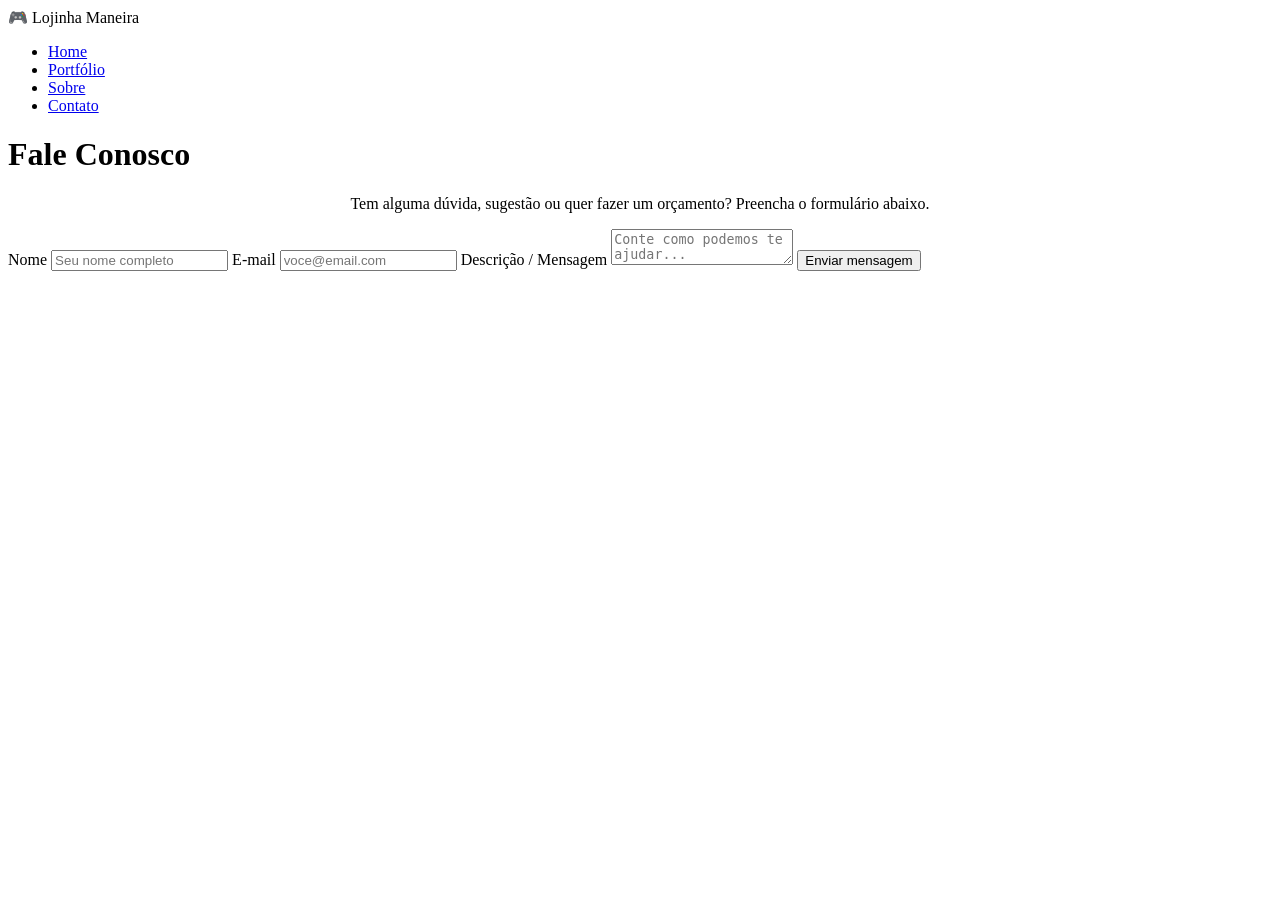
==== contato.html @ 3ac0679a "feat configurando o contato.html" ====
<!DOCTYPE html>
<html lang="pt-BR">
<head>
  <meta charset="UTF-8" />
  <meta name="viewport" content="width=device-width, initial-scale=1" />
  <title>Contato - Lojinha Maneira</title>
  <meta name="description" content="Entre em contato com a Lojinha Maneira. Tire dúvidas, faça pedidos ou envie sugestões." />
  <link rel="stylesheet" href="styles.css" />
</head>
<body>
  <nav class="navbar">
    <div class="logo">🎮 Lojinha Maneira</div>
    <ul class="nav-links">
      <li><a href="index.html">Home</a></li>
      <li><a href="portfolio.html">Portfólio</a></li>
      <li><a href="sobre.html">Sobre</a></li>
      <li><a href="contato.html">Contato</a></li>
    </ul>
  </nav>

  <main>
    <h1>Fale Conosco</h1>
    <p style="text-align:center">Tem alguma dúvida, sugestão ou quer fazer um orçamento? Preencha o formulário abaixo.</p>

    <form id="contact-form" class="form" novalidate>
      <label for="nome">Nome</label>
      <input type="text" id="nome" name="nome" placeholder="Seu nome completo" required />

      <label for="email">E-mail</label>
      <input type="email" id="email" name="email" placeholder="voce@email.com" required />

      <label for="descricao">Descrição / Mensagem</label>
      <textarea id="descricao" name="descricao" placeholder="Conte como podemos te ajudar..." required></textarea>

      <button type="submit" class="btn">Enviar mensagem</button>
      <div id="form-msg" class="form-msg"></div>
    </form>
  </main>

  <footer id="footer"></footer>
  <script src="script.js"></script>
</body>
</html>
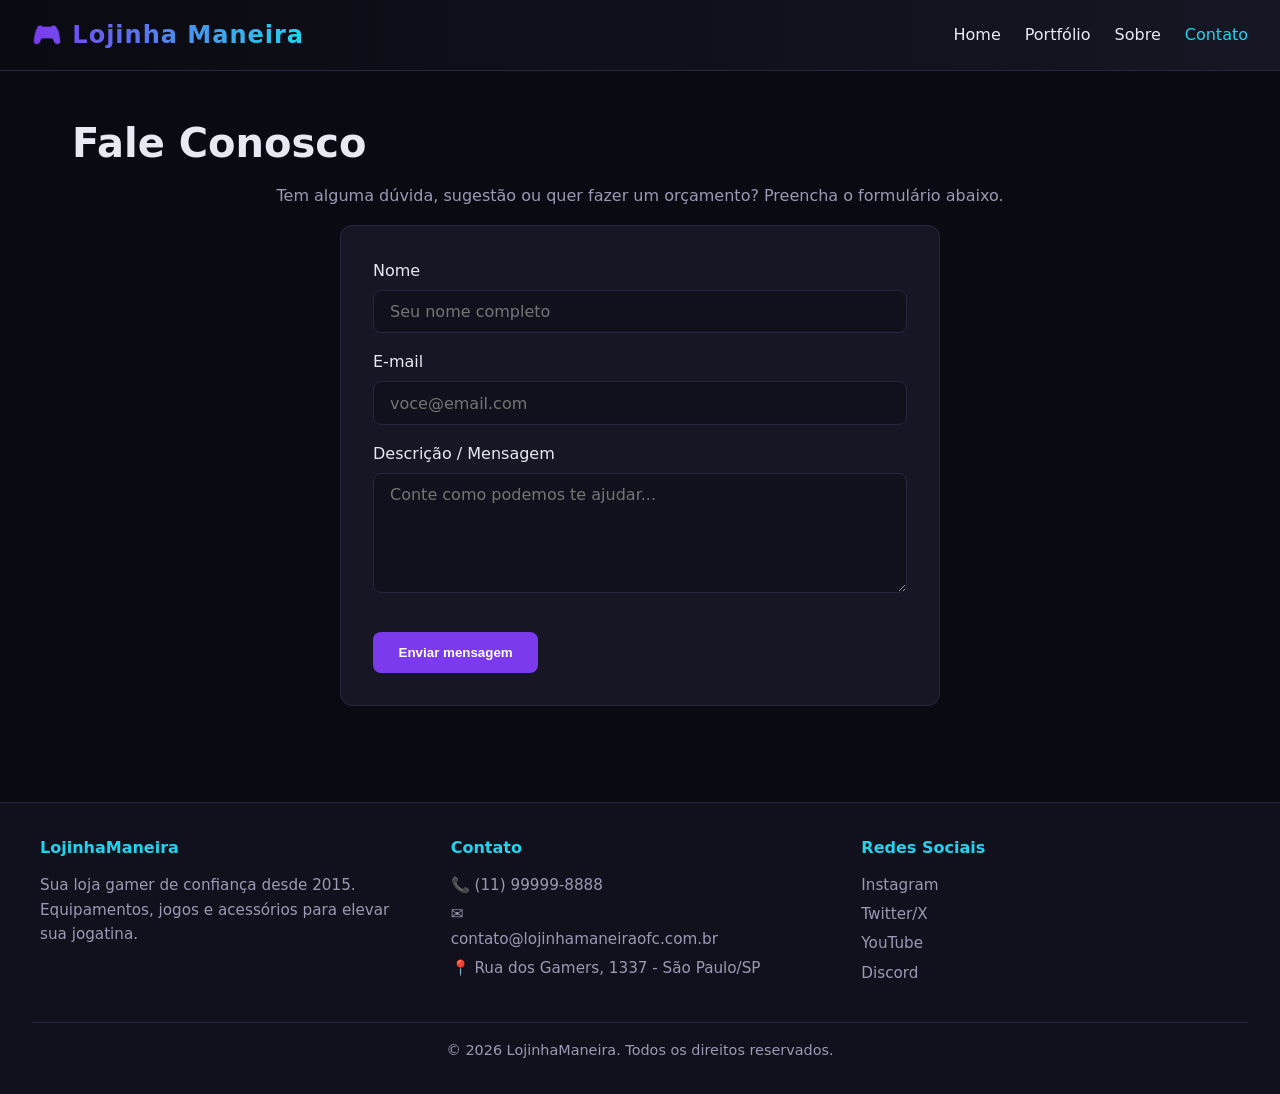
==== commit 49156de3: "fix: correção de bugs" ====
--- a/contato.html
+++ b/contato.html
@@ -5,7 +5,7 @@
   <meta name="viewport" content="width=device-width, initial-scale=1" />
   <title>Contato - Lojinha Maneira</title>
   <meta name="description" content="Entre em contato com a Lojinha Maneira. Tire dúvidas, faça pedidos ou envie sugestões." />
-  <link rel="stylesheet" href="styles.css" />
+  <link rel="stylesheet" href="/src/css/estilo.css" />
 </head>
 <body>
   <nav class="navbar">
@@ -38,6 +38,6 @@
   </main>
 
   <footer id="footer"></footer>
-  <script src="script.js"></script>
+  <script src="/src/js/script.js"></script>
 </body>
 </html>
--- a/src/css/estilo.css
+++ b/src/css/estilo.css
@@ -0,0 +1,184 @@
+:root{
+  --bg:#0a0a12;
+  --bg-2:#11111d;
+  --surface:#161624;
+  --border:#262640;
+  --text:#e9e9f4;
+  --muted:#9a9ab5;
+  --primary:#7c3aed;
+  --accent:#22d3ee;
+  --danger:#ef4444;
+  --success:#22c55e;
+}
+*{box-sizing:border-box;margin:0;padding:0}
+html,body{height:100%}
+body{
+  font-family:'Segoe UI',system-ui,sans-serif;
+  background:var(--bg);
+  color:var(--text);
+  line-height:1.6;
+  display:flex;flex-direction:column;min-height:100vh;
+}
+a{color:var(--accent);text-decoration:none}
+a:hover{color:var(--primary)}
+img{max-width:100%;display:block}
+
+/* Navbar */
+.navbar{
+  background:linear-gradient(90deg,#0a0a12,#161624);
+  border-bottom:1px solid var(--border);
+  padding:1rem 2rem;
+  display:flex;justify-content:space-between;align-items:center;
+  position:sticky;top:0;z-index:50;
+}
+.logo{
+  font-size:1.5rem;font-weight:800;letter-spacing:1px;
+  background:linear-gradient(90deg,var(--primary),var(--accent));
+  -webkit-background-clip:text;background-clip:text;color:transparent;
+}
+.nav-links{display:flex;gap:1.5rem;list-style:none}
+.nav-links a{color:var(--text);font-weight:500}
+.nav-links a.active,.nav-links a:hover{color:var(--accent)}
+
+/* Layout */
+main{flex:1;padding:3rem 2rem;max-width:1200px;margin:0 auto;width:100%}
+h1,h2,h3{font-weight:800;line-height:1.2;margin-bottom:1rem}
+h1{font-size:2.5rem}
+h2{font-size:2rem;margin-top:2rem}
+p{color:var(--muted);margin-bottom:1rem}
+
+/* Hero (home) */
+.hero{
+  text-align:center;padding:4rem 1.5rem;
+  background:radial-gradient(circle at top,rgba(124,58,237,.25),transparent 60%),
+             radial-gradient(circle at bottom right,rgba(34,211,238,.15),transparent 50%);
+  border:1px solid var(--border);border-radius:16px;
+  position:relative;overflow:hidden;
+  animation:heroFadeIn .8s ease-out;
+}
+.hero::before{
+  content:"";position:absolute;inset:-2px;border-radius:16px;
+  background:linear-gradient(120deg,transparent,rgba(124,58,237,.4),transparent);
+  background-size:200% 100%;animation:heroShine 6s linear infinite;
+  pointer-events:none;z-index:0;
+}
+.hero > *{position:relative;z-index:1}
+.hero-badge{
+  display:inline-block;padding:.35rem .9rem;border-radius:999px;
+  background:rgba(124,58,237,.15);border:1px solid var(--primary);
+  color:var(--accent);font-size:.85rem;font-weight:600;margin-bottom:1rem;
+  animation:badgePulse 2s ease-in-out infinite;
+}
+.hero-tagline{font-size:1.15rem;max-width:600px;margin:0 auto 1.2rem}
+.hero-rotator{
+  display:inline-flex;align-items:center;gap:.6rem;
+  background:var(--bg-2);border:1px solid var(--border);
+  padding:.5rem 1.1rem;border-radius:999px;margin-bottom:.5rem;
+}
+.hero-rotator-label{color:var(--muted);font-size:.9rem}
+.hero-rotator-item{
+  font-weight:700;color:var(--accent);min-width:160px;text-align:left;
+  transition:opacity .25s ease;
+}
+.hero-actions{display:flex;gap:.8rem;justify-content:center;flex-wrap:wrap}
+.hero-stats{
+  display:grid;grid-template-columns:repeat(3,1fr);gap:1rem;
+  margin-top:2.5rem;padding-top:2rem;border-top:1px solid var(--border);
+}
+.hero-stats strong{
+  display:block;font-size:1.8rem;
+  background:linear-gradient(90deg,var(--primary),var(--accent));
+  -webkit-background-clip:text;background-clip:text;color:transparent;
+}
+.hero-stats span{color:var(--muted);font-size:.85rem}
+@keyframes heroFadeIn{from{opacity:0;transform:translateY(20px)}to{opacity:1;transform:none}}
+@keyframes heroShine{0%{background-position:200% 0}100%{background-position:-200% 0}}
+@keyframes badgePulse{0%,100%{transform:scale(1)}50%{transform:scale(1.05)}}
+@media(max-width:600px){
+  .hero-stats{grid-template-columns:1fr;gap:.8rem}
+  .hero-stats strong{font-size:1.4rem}
+}
+.hero h1 span{
+  background:linear-gradient(90deg,var(--primary),var(--accent));
+  -webkit-background-clip:text;background-clip:text;color:transparent;
+}
+.btn{
+  display:inline-block;padding:.8rem 1.6rem;border-radius:8px;
+  background:var(--primary);color:#fff;font-weight:600;
+  border:none;cursor:pointer;transition:transform .15s,background .15s;
+  margin-top:1rem;
+}
+.btn:hover{background:#6d28d9;transform:translateY(-2px);color:#fff}
+.btn-accent{background:var(--accent);color:#0a0a12}
+.btn-accent:hover{background:#06b6d4;color:#0a0a12}
+
+/* Cards */
+.cards{display:grid;grid-template-columns:repeat(auto-fit,minmax(260px,1fr));gap:1.5rem;margin:2rem 0}
+.card{
+  background:var(--surface);border:1px solid var(--border);border-radius:12px;
+  padding:1.5rem;transition:transform .2s,border-color .2s;
+}
+.card:hover{transform:translateY(-4px);border-color:var(--primary)}
+.card h3{color:var(--accent);margin-bottom:.5rem}
+.card .price{font-size:1.4rem;font-weight:700;color:var(--text);margin:.5rem 0}
+.card .old{color:var(--muted);text-decoration:line-through;font-size:.95rem;margin-right:.5rem}
+.badge{
+  display:inline-block;background:var(--danger);color:#fff;
+  font-size:.75rem;padding:.2rem .6rem;border-radius:999px;margin-bottom:.5rem;
+}
+
+/* Table */
+.table-wrap{overflow-x:auto;margin:1.5rem 0}
+table{width:100%;border-collapse:collapse;background:var(--surface);border-radius:12px;overflow:hidden}
+th,td{padding:1rem;text-align:left;border-bottom:1px solid var(--border)}
+th{background:var(--bg-2);color:var(--accent);text-transform:uppercase;font-size:.85rem;letter-spacing:1px}
+tr:last-child td{border-bottom:none}
+tr:hover td{background:rgba(124,58,237,.08)}
+
+/* Sobre */
+.about-grid{display:grid;grid-template-columns:1fr;gap:2rem}
+.about-grid .block{
+  background:var(--surface);border:1px solid var(--border);
+  border-radius:12px;padding:2rem;
+}
+
+/* Form */
+.form{
+  background:var(--surface);border:1px solid var(--border);
+  border-radius:12px;padding:2rem;max-width:600px;margin:0 auto;
+}
+.form label{display:block;margin-bottom:.4rem;font-weight:500;color:var(--text)}
+.form input,.form textarea{
+  width:100%;padding:.7rem 1rem;margin-bottom:1rem;
+  background:var(--bg-2);color:var(--text);
+  border:1px solid var(--border);border-radius:8px;font-size:1rem;
+  font-family:inherit;
+}
+.form input:focus,.form textarea:focus{outline:none;border-color:var(--primary)}
+.form textarea{min-height:120px;resize:vertical}
+.form-msg{margin-top:1rem;padding:.8rem;border-radius:8px;display:none}
+.form-msg.success{background:rgba(34,197,94,.15);color:var(--success);display:block}
+.form-msg.error{background:rgba(239,68,68,.15);color:var(--danger);display:block}
+
+/* Footer */
+footer{
+  background:var(--bg-2);border-top:1px solid var(--border);
+  padding:2rem;margin-top:3rem;
+}
+.footer-grid{
+  max-width:1200px;margin:0 auto;display:grid;
+  grid-template-columns:repeat(auto-fit,minmax(220px,1fr));gap:2rem;
+}
+.footer-grid h4{color:var(--accent);margin-bottom:.8rem}
+.footer-grid p,.footer-grid a{color:var(--muted);font-size:.95rem;display:block;margin-bottom:.3rem}
+.footer-grid a:hover{color:var(--accent)}
+.copyright{
+  text-align:center;margin-top:2rem;padding-top:1rem;
+  border-top:1px solid var(--border);color:var(--muted);font-size:.9rem;
+}
+
+@media(max-width:600px){
+  .navbar{flex-direction:column;gap:1rem;padding:1rem}
+  h1{font-size:2rem}
+  main{padding:2rem 1rem}
+}
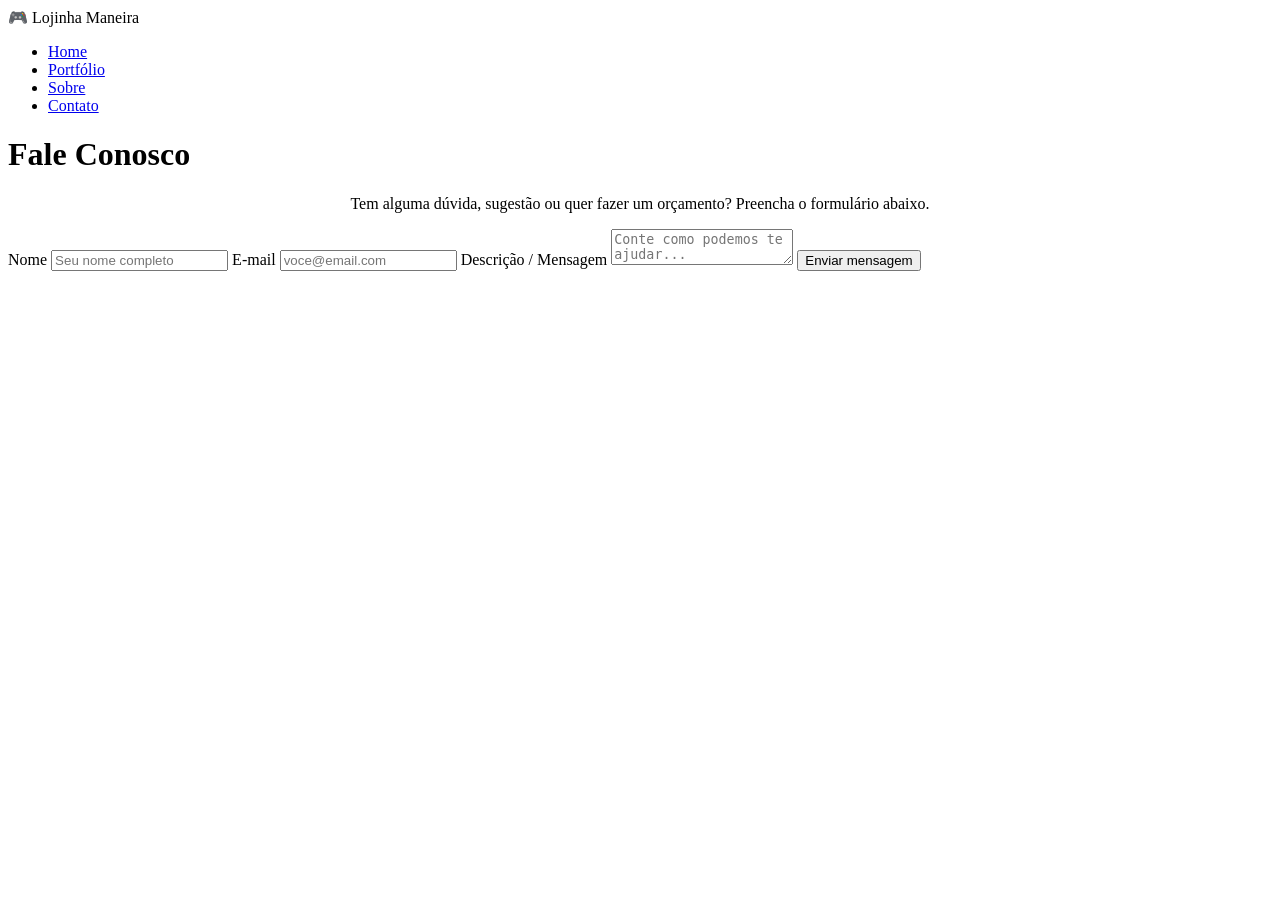
==== commit ad2fea16: "fix: pages" ====
--- a/contato.html
+++ b/contato.html
@@ -5,7 +5,7 @@
   <meta name="viewport" content="width=device-width, initial-scale=1" />
   <title>Contato - Lojinha Maneira</title>
   <meta name="description" content="Entre em contato com a Lojinha Maneira. Tire dúvidas, faça pedidos ou envie sugestões." />
-  <link rel="stylesheet" href="/src/css/estilo.css" />
+  <link rel="stylesheet" href="./css/estilo.css" />
 </head>
 <body>
   <nav class="navbar">
@@ -38,6 +38,6 @@
   </main>
 
   <footer id="footer"></footer>
-  <script src="/src/js/script.js"></script>
+  <script src="./js/script.js"></script>
 </body>
 </html>
